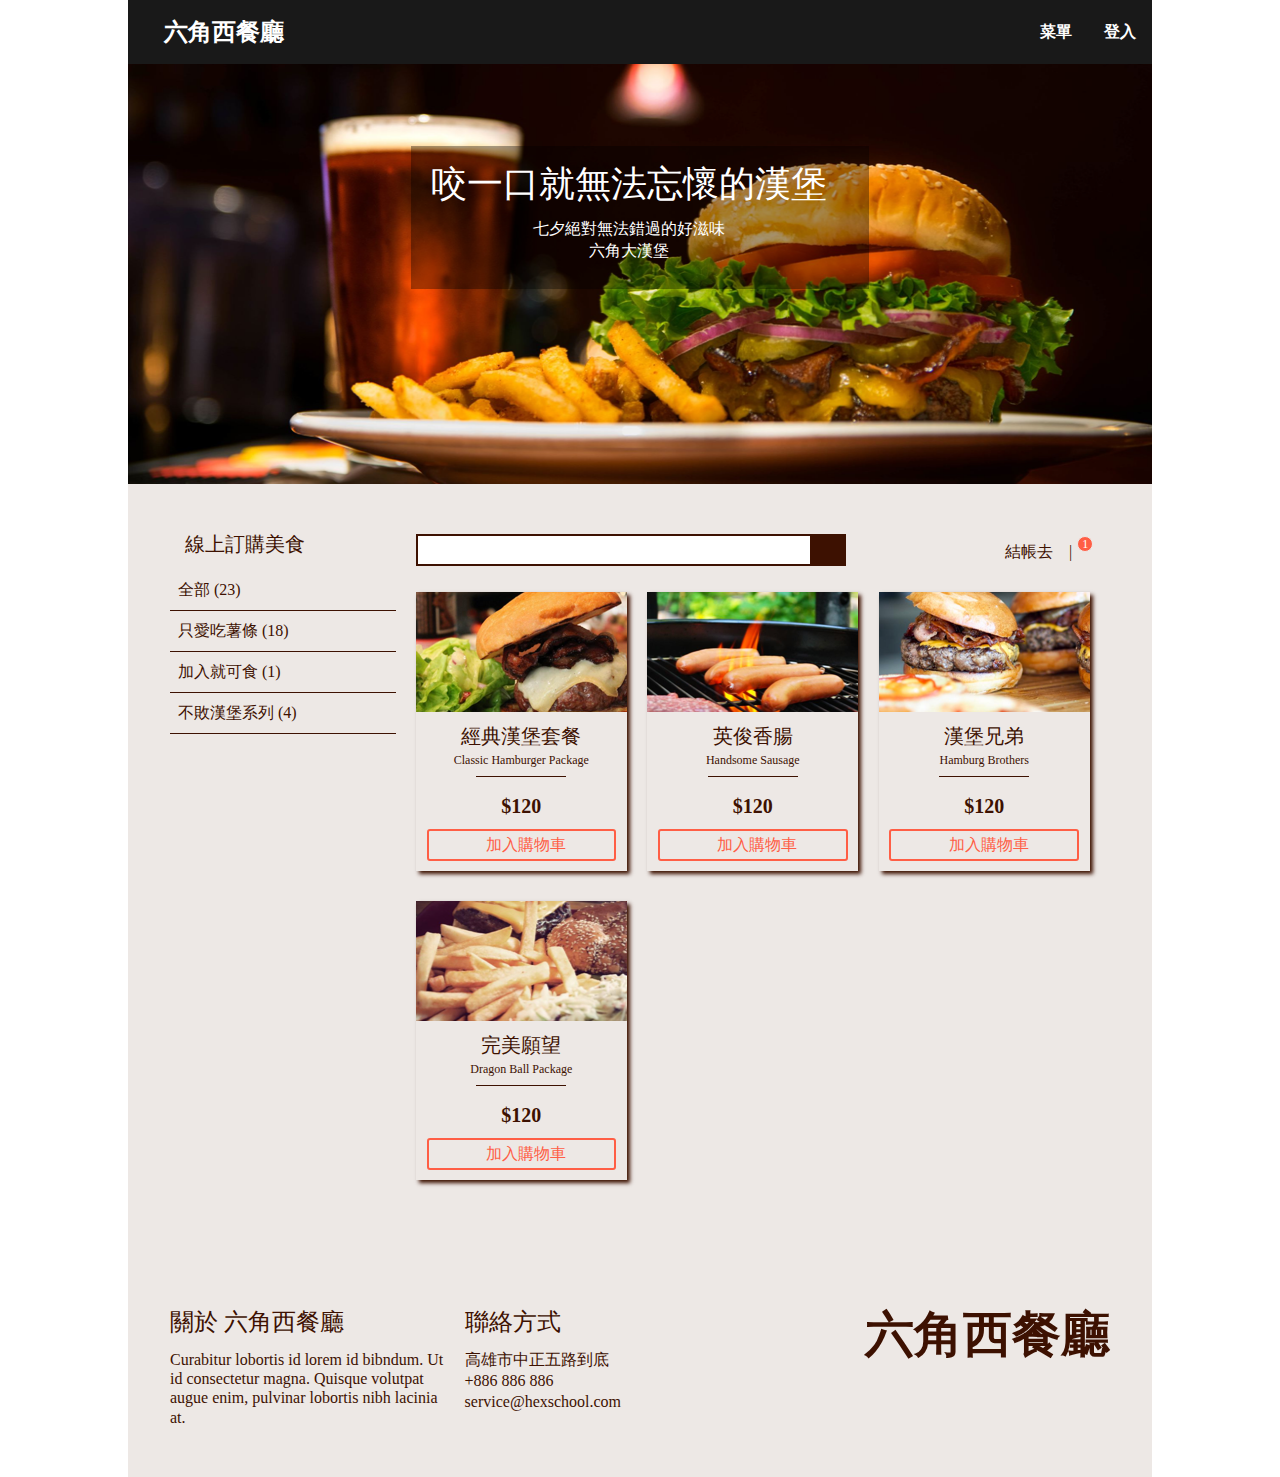
==== index2.html @ a2c40106 "6" ====
<!DOCTYPE html>
<html lang="en">

<head>
    <meta charset="UTF-8">
    <meta http-equiv="X-UA-Compatible" content="IE=edge">
    <meta name="viewport" content="width=device-width, initial-scale=1.0">
    <title>Document</title>
    <link rel="stylesheet" href="all.css">
    <link rel="stylesheet" href="https://use.fontawesome.com/releases/v5.1.0/css/all.css"
        integrity="sha384-lKuwvrZot6UHsBSfcMvOkWwlCMgc0TaWr+30HWe3a4ltaBwTZhyTEggF5tJv8tbt" crossorigin="anonymous">
</head>

<body>
    <div class="wrap">
        <div class="logo">
            <h1><a href="index.html">六角西餐廳</a></h1>
            <ul class="pcMenu">
                <li><a class="" href="index2.html">菜單</a></li>
                <li><a class="" href="">登入</a></li>
            </ul>
            <a class="phoneMenu" href=""><i class="fas fa-bars fa-2x"></i></a>
        </div>
        <div class="banner">
            <img src="assets/header_desktop.png" alt="">
            <div class="slogan">
                <h2>咬一口就無法忘懷的漢堡</h2>
                <p>七夕絕對無法錯過的好滋味
                    <br>
                    <i class="fas fa-utensils"></i>六角大漢堡<i class="fas fa-utensils"></i>

                </p>


            </div>
        </div>
        <section class="content">
            <div class="menu">
                <h3><i class="fas fa-leaf"></i>線上訂購美食</h3>
                <ul>
                    <li><a href="">全部 (23)</a></li>
                    <li><a href="">只愛吃薯條 (18)</a></li>
                    <li><a href="">加入就可食 (1)</a></li>
                    <li><a href="">不敗漢堡系列 (4)</a></li>
                </ul>
            </div>
            <div class="menuContent">
                <div class="topBar">
                    <form>
                        <input type="text">
                        <button><i class="fas fa-search"></i></button>
                    </form>
                    <div class="checkOut">
                        <a href="">結帳去</a>
                        <span class="line">|</span>
                        <a href="" class="shoppingCart">
                            <i class="fas fa-shopping-cart">
                            </i>
                            <span class="cartNumber">1</span>
                        </a>
                    </div>
                </div>
                <ul class="card">
                    <li>
                        <img src="assets/product_1.png" alt="">
                        <h3>經典漢堡套餐</h3>
                        <p class="underLine">Classic Hamburger Package</p>
                        <p class="price">$120</p>
                        <p class="addCart"><i class="fas fa-shopping-cart"></i>加入購物車</p>
                        <i class="far fa-heart"></i>
                    </li>
                    <li>
                        <img src="assets/product_2.png" alt="">
                        <h3>英俊香腸</h3>
                        <p class="underLine">Handsome Sausage</p>
                        <p class="price">$120</p>
                        <p class="addCart"><i class="fas fa-shopping-cart"></i>加入購物車</p>
                        <i class="far fa-heart"></i>
                    </li>
                    <li>
                        <img src="assets/product_3.png" alt="">
                        <h3>漢堡兄弟</h3>
                        <p class="underLine">Hamburg Brothers</p>
                        <p class="price">$120</p>
                        <p class="addCart"><i class="fas fa-shopping-cart"></i>加入購物車</p>
                        <i class="far fa-heart"></i>
                    </li>
                    <li>
                        <img src="assets/product_4.png" alt="">
                        <h3>完美願望</h3>
                        <p class="underLine">Dragon Ball Package</p>
                        <p class="price">$120</p>
                        <p class="addCart"><i class="fas fa-shopping-cart"></i>加入購物車</p>
                        <i class="far fa-heart"></i>
                    </li>
                </ul>
            </div>
        </section>


        <div class="footer">
            <div class="container2">
                <div class="left">
                    <div class="about">
                        <h3>關於 六角西餐廳</h3>
                        <p>Curabitur lobortis id lorem id bibndum.
                            Ut id consectetur magna. Quisque
                            volutpat augue enim, pulvinar lobortis
                            nibh lacinia at.</p>
                    </div>
                    <div class="contact">
                        <h3>聯絡方式</h3>
                        <ul>
                            <li> 高雄市中正五路到底</li>
                            <li> +886 886 886</li>
                            <li> service@hexschool.com</li>
                        </ul>
                    </div>
                </div>
                <div class="right">
                    <h2>六角西餐廳</h2>
                    <ul>
                        <li><a href=""><i class="fab fa-google-plus-square"></i></a></li>
                        <li><a href=""><i class="fab fa-twitter-square"></i></a></li>
                        <li><a href=""><i class="fab fa-facebook-square"></i></a></li>
                    </ul>
                </div>
            </div>
        </div>
    </div>
    <script src="jquery-3.6.0.min.js"></script>
    <script src="all.js"></script>
</body>

</html>
---- all.css ----
/* http://meyerweb.com/eric/tools/css/reset/ 
   v2.0 | 20110126
   License: none (public domain)
*/

html, body, div, span, applet, object, iframe, h1, h2, h3, h4, h5, h6, p, blockquote, pre, a, abbr, acronym, address, big, cite, code, del, dfn, em, img, ins, kbd, q, s, samp, small, strike, strong, sub, sup, tt, var, b, u, i, center, dl, dt, dd, ol, ul, li, fieldset, form, label, legend, table, caption, tbody, tfoot, thead, tr, th, td, article, aside, canvas, details, embed, figure, figcaption, footer, header, hgroup, menu, nav, output, ruby, section, summary, time, mark, audio, video {
	margin: 0;
	padding: 0;
	border: 0;
	font-size: 100%;
	font: inherit;
	vertical-align: baseline;
}

/* HTML5 display-role reset for older browsers */

article, aside, details, figcaption, figure, footer, header, hgroup, menu, nav, section {
	display: block;
}

body {
	line-height: 1;
}

ol, ul {
	list-style: none;
}

blockquote, q {
	quotes: none;
}

blockquote:before, blockquote:after, q:before, q:after {
	content: '';
	content: none;
}

table {
	border-collapse: collapse;
	border-spacing: 0;
}

img {
	max-width: 100%;
	height: auto;
}

*, *::before, *::after {
	-webkit-box-sizing: border-box;
	box-sizing: border-box;
}

a {
	text-decoration: none;
}

body {
	font-family: "Microsoft JhengHei";
}

.wrap {
	max-width: 1024px;
	margin: auto;
}

.container {
	padding: 50px 31px;
}

.container2 {
	padding: 50px 21px;
	display: flex;
	flex-wrap: wrap;
}

.container3 {
	padding: 50px 21px;
}

/*header*/

.logo {
	position: sticky;
	top: 0;
	z-index: 101;
	background: black;
	display: flex;
	justify-content: space-between;
	align-items: center;
	opacity: 0.9;
}

.logo h1 a {
	font-size: 24px;
	display: block;
	padding: 20px 16px;
	margin-left: 20px;
}

.logo a {
	color: white;
	font-weight: bold;
}

.pcMenu {
	display: flex;
}

.pcMenu li a {
	padding: 20px 16px;
	display: block;
}

.pcMenu li a.active {
	box-shadow: 0 3px 0 #e0dd05;
}

.phoneMenu {
	display: none;
}

@media(max-width:768px) {
	.pcMenu {
		flex-direction: column;
		max-height: 0px;
		overflow: hidden;
		position: absolute;
		top: 52px;
		z-index: 100;
		left: 0;
		right: 0;
		background: black;
		transition: max-height 1.2s;
	}
	.pcMenu li:hover {
		background: #3D1101;
	}
	.pcMenu a {
		color: white;
	}
	.phoneMenu {
		display: block;
		margin-right: 20px;
	}
	.menu-show .pcMenu {
		max-height: 400px;
	}
}

/*banner*/

.banner {
	position: relative;
	height: 420px;
	display: flex;
	justify-content: center;
}

@media(max-width:768px) {
	.banner {
		height: 320px;
	}
}

.slogan {
	position: absolute;
	color: white;
	background-color: rgba(0, 0, 0, 0.35);
	text-align: center;
	padding: 20px 42px 26px 20px;
	margin-top: 8%;
}

@media(max-width:567px) {
	.slogan {
		margin-top: 18%;
	}
}

.slogan p {
	padding-top: 16px;
	line-height: 1.4;
}

.slogan h2 {
	font-size: 36px;
}

/*feature*/

.feature {
	text-align: center;
	background: #EDE8E5;
	color: #3D1101;
}

.title {
	font-size: 20px;
	line-height: 1.5;
	font-weight: bold;
	margin-bottom: 32px;
}

.feature img {
	border-radius: 50%;
}

.feature ul {
	display: flex;
	flex-wrap: wrap;
}

.feature ul li {
	width: 33.333333%;
	padding: 0 31px;
}

.feature ul li h3 {
	padding-top: 20px;
	padding-bottom: 11px;
}

@media(max-width:768px) {
	.feature ul li {
		width: 49.999999%;
		margin-bottom: 20px;
	}
}

@media(max-width:567px) {
	.feature ul li {
		width: 100%;
	}
}

.feature ul li p {
	text-align: left;
	line-height: 1.2;
}

/*chef*/

.chef {
	background: #3D1101;
	display: flex;
	flex-wrap: wrap;
	align-items: center;
}

.chef img {
	width: 49.99999%;
	height: 460px;
	padding-left: 42px;
}

@media(max-width:768px) {
	.chef img {
		width: 100%;
		padding-left: 0;
	}
}

.introduction {
	width: 49.99999%;
	padding-left: 25px;
	padding-right: 77px;
}

.introduction h3 {
	color: white;
	font-size: 20px;
}

.introduction h4 {
	color: white;
	padding-bottom: 16px;
	padding-top: 10px;
}

.introduction p {
	color: white;
	line-height: 1.4;
}

@media(max-width:768px) {
	.introduction {
		padding-top: 20px;
		padding-bottom: 20px;
		width: 100%;
	}
}

/*opinion*/

.opinion {
	background: #EDE8E5;
}

.opinion h2 {
	text-align: center;
	color: #3D1101;
	font-size: 24px;
	padding-bottom: 51px;
	font-weight: bold;
}

.feedback {
	display: flex;
	flex-wrap: wrap;
}

.feedback li {
	display: flex;
	width: 33.333333%;
	align-items: flex-start;
	padding-left: 21px;
	padding-right: 21px;
}

@media(max-width:768px) {
	.feedback li {
		width: 49.99999%;
		margin-bottom: 20px;
	}
}

@media(max-width:567px) {
	.feedback li {
		width: 100%;
	}
}

.feedback img {
	border-radius: 50%;
	margin-right: 13px;
}

.responsive {
	color: #3D1101;
	padding-top: 20px;
	line-height: 1.3;
}

.responsive h3 {
	font-size: 18px;
	padding-bottom: 22px;
}

.responsive h5 {
	text-align: right;
	padding-top: 16px;
}

/*map*/

.map {
	background: #f6f4f3;
}

.map h2 {
	text-align: center;
	color: #3D1101;
	font-size: 24px;
	padding-bottom: 38px;
	font-weight: bold;
}

.mapContent {
	display: flex;
	flex-wrap: wrap;
}

.mapImg {
	width: 49.999999%;
}

.mapImg img {
	height: 388px;
}

@media(max-width:567px) {
	.mapImg {
		width: 100%;
		margin-bottom: 20px;
	}
	.mapImg img {
		width: 100%;
	}
}

.form {
	width: 49.999999%;
	color: #3D1101;
	flex-direction: column;
	padding-left: 20px;
}

.formInput {
	width: 100%;
	height: 32px;
	background: #FFFFFF;
	border: 1px solid #CCCCCC;
	box-shadow: inset 0px 1px 0px 0px #ECECEC;
	border-radius: 3px;
	margin-bottom: 10px;
	margin-top: 10px;
	padding-left: 14px;
}

@media(max-width:567px) {
	.form {
		width: 100%;
		padding-left: 0%;
	}
	.formInput {
		width: 100%;
	}
}

.radio {
	display: flex;
	margin-top: 8px;
}

.radio input {
	margin-right: 36px;
}

.btn {
	text-align: right;
	padding-top: 44px;
}

.btn input {
	width: 70px;
	height: 32px;
	border: none;
	color: white;
}

.cancel {
	background: rgba(0, 0, 0, 0.35);
	border-radius: 3px;
}

.submit {
	background: #F56C23;
	border-radius: 3px;
}

/*footer*/

.footer {
	background: #EDE8E5;
	color: #3D1101;
}

.footer h3 {
	font-size: 24px;
	margin-bottom: 16px;
}

.footer p {
	line-height: 1.2;
}

.footer li {
	line-height: 1.3;
}

@media(max-width:768px) {
	.footer h3 {
		font-size: 18px;
	}
	.footer p {
		font-size: 13px;
	}
	.footer li {
		font-size: 13px;
	}
}

.left {
	display: flex;
	flex-wrap: wrap;
	width: 50%;
}

.about {
	width: 60%;
	padding-left: 21px;
}

.contact {
	width: 40%;
	padding-left: 21px;
}

@media(max-width:567px) {
	.left {
		width: 100%;
	}
	.about {
		width: 100%;
		margin-bottom: 30px;
	}
	.contact {
		width: 100%;
		margin-bottom: 30px;
	}
}

.right {
	width: 50%;
	text-align: right;
	padding-right: 21px;
}

.right h2 {
	font-size: 49px;
	font-weight: bold;
}

.right ul {
	display: flex;
	justify-content: flex-end;
	padding-top: 22px;
}

.right li {
	padding-left: 12px;
}

@media(max-width:768px) {
	.right h2 {
		font-size: 43px;
	}
}

@media(max-width:567px) {
	.right {
		width: 100%;
	}
}

.fab {
	font-size: 36px;
}

.fa-google-plus-square {
	color: #DB4437;
}

.fa-twitter-square {
	color: #47ADE1
}

.fa-facebook-square {
	color: #3A5795;
}

/*animate*/

.animate {
	opacity: 0;
	transition: all 1.2s;
	transform: translateY(50px);
}

.animate2 {
	opacity: 0;
	transition: all 1.2s;
	transform: translateX(-100px);
}

.animate3 {
	opacity: 0;
	transition: all 1.2s;
	transform: translateX(100px);
}

.fadeIn {
	opacity: 1;
	transform: translateY(0);
}

.fadeLeft {
	opacity: 1;
	transform: translateX(0);
}

.fadeRight {
	opacity: 1;
	transform: translateX(0);
}

/*index2.html*/

.content {
	min-height: calc(100vh - 278px);
	display: flex;
	padding: 50px 42px;
	background: #EDE8E5;
	color: #3D1101;
	flex-wrap: wrap;
}

.menu {
	width: 24%;
}

.menu h3 {
	font-size: 20px;
	margin-bottom: 16px;
}

.menu li:hover {
	background: #3D1101;
}

.menu a {
	display: block;
	color: #3D1101;
	line-height: 32px;
	border-bottom: 1px solid #3D1101;
	padding: 4px 8px;
}

.menu a:hover {
	color: white;
}

@media(max-width:768px) {
	.menu h3 {
		font-size: 14px;
	}
	.menu a {
		font-size: 12px;
	}
}

@media(max-width:567px) {
	.menu {
		width: 100%;
		margin-bottom: 20px;
	}
	.menu h3 {
		font-size: 20px;
		text-align: center;
	}
	.menu a {
		font-size: 16px;
	}
}

.fa-leaf {
	margin-right: 15px;
}

.menuContent {
	width: 76%;
	padding: 0 10px;
}

@media(max-width:567px) {
	.menuContent {
		width: 100%;
		padding: 0;
	}
}

.topBar {
	display: flex;
	flex-wrap: wrap;
	align-items: center;
}

.topBar form {
	width: 62%;
	display: flex;
	margin-left: 10px;
}

.topBar input {
	height: 32px;
	border: 2px solid #3D1101;
	width: 100%;
	border-radius: 0;
}

.topBar button {
	background: #3D1101;
	color: white;
	border: none;
	width: 36px;
	height: 32px;
	border-radius: 0;
}

@media(max-width:567px) {
	.topBar form {
		width: 100%;
		margin-bottom: 20px;
		margin-left: 0;
	}
}

.fa-search {
	font-size: 19px;
}

.shoppingCart {
	position: relative;
	font-size: 20px;
}

.checkOut {
	width: 35%;
	text-align: right;
}

.checkOut a {
	color: #3D1101;
}

@media(max-width:567px) {
	.checkOut {
		width: 100%;
	}
}

.line {
	padding-left: 12px;
	padding-right: 17px;
}

.cartNumber {
	display: flex;
	align-items: center;
	justify-content: center;
	font-size: 12px;
	background: #FF5E45;
	border: 1px solid #EFE9E7;
	color: white;
	width: 16px;
	height: 16px;
	border-radius: 50%;
	position: absolute;
	top: -3px;
	right: -4px;
}

/*card*/

.card {
	display: flex;
	flex-wrap: wrap;
	margin-top: 26px;
	text-align: center;
}

.card img {
	height: 120px;
	object-fit: cover;
}

.card li {
	width: 30.3333%;
	margin-right: 1.5%;
	margin-left: 1.5%;
	margin-bottom: 30px;
	box-shadow: 3px 3px 4px 0;
	position: relative;
}

.card h3 {
	font-size: 20px;
	margin-top: 11px;
}

@media(max-width:768px) {
	.card li {
		width: 46.3333%;
	}
}

@media(max-width:567px) {
	.card li {
		width: 100%;
	}
	.card img {
		width: 100%;
	}
}

.underLine {
	font-size: 12px;
	margin-top: 8px;
	position: relative;
}

.underLine::after {
	content: '';
	border-bottom: 1px solid #3D1101;
	width: 90px;
	position: absolute;
	top: 22px;
	left: 50%;
	transform: translateX(-50%);
}

.price {
	padding-top: 30px;
	font-size: 20px;
	font-weight: bold;
}

.addCart {
	width: 90%;
	margin-top: 13px;
	border: 2px solid #FF5E45;
	color: #FF5E45;
	padding: 6px 0;
	margin-bottom: 10px;
	border-radius: 3px;
	margin-left: 5%;
}

.addCart i {
	padding-right: 9px;
}

.fa-heart {
	position: absolute;
	top: 9px;
	left: 9px;
	color: white;
}

/*top*/

.top {
	position: fixed;
	right: 30px;
	bottom: 30px;
	font-size: 50px;
}
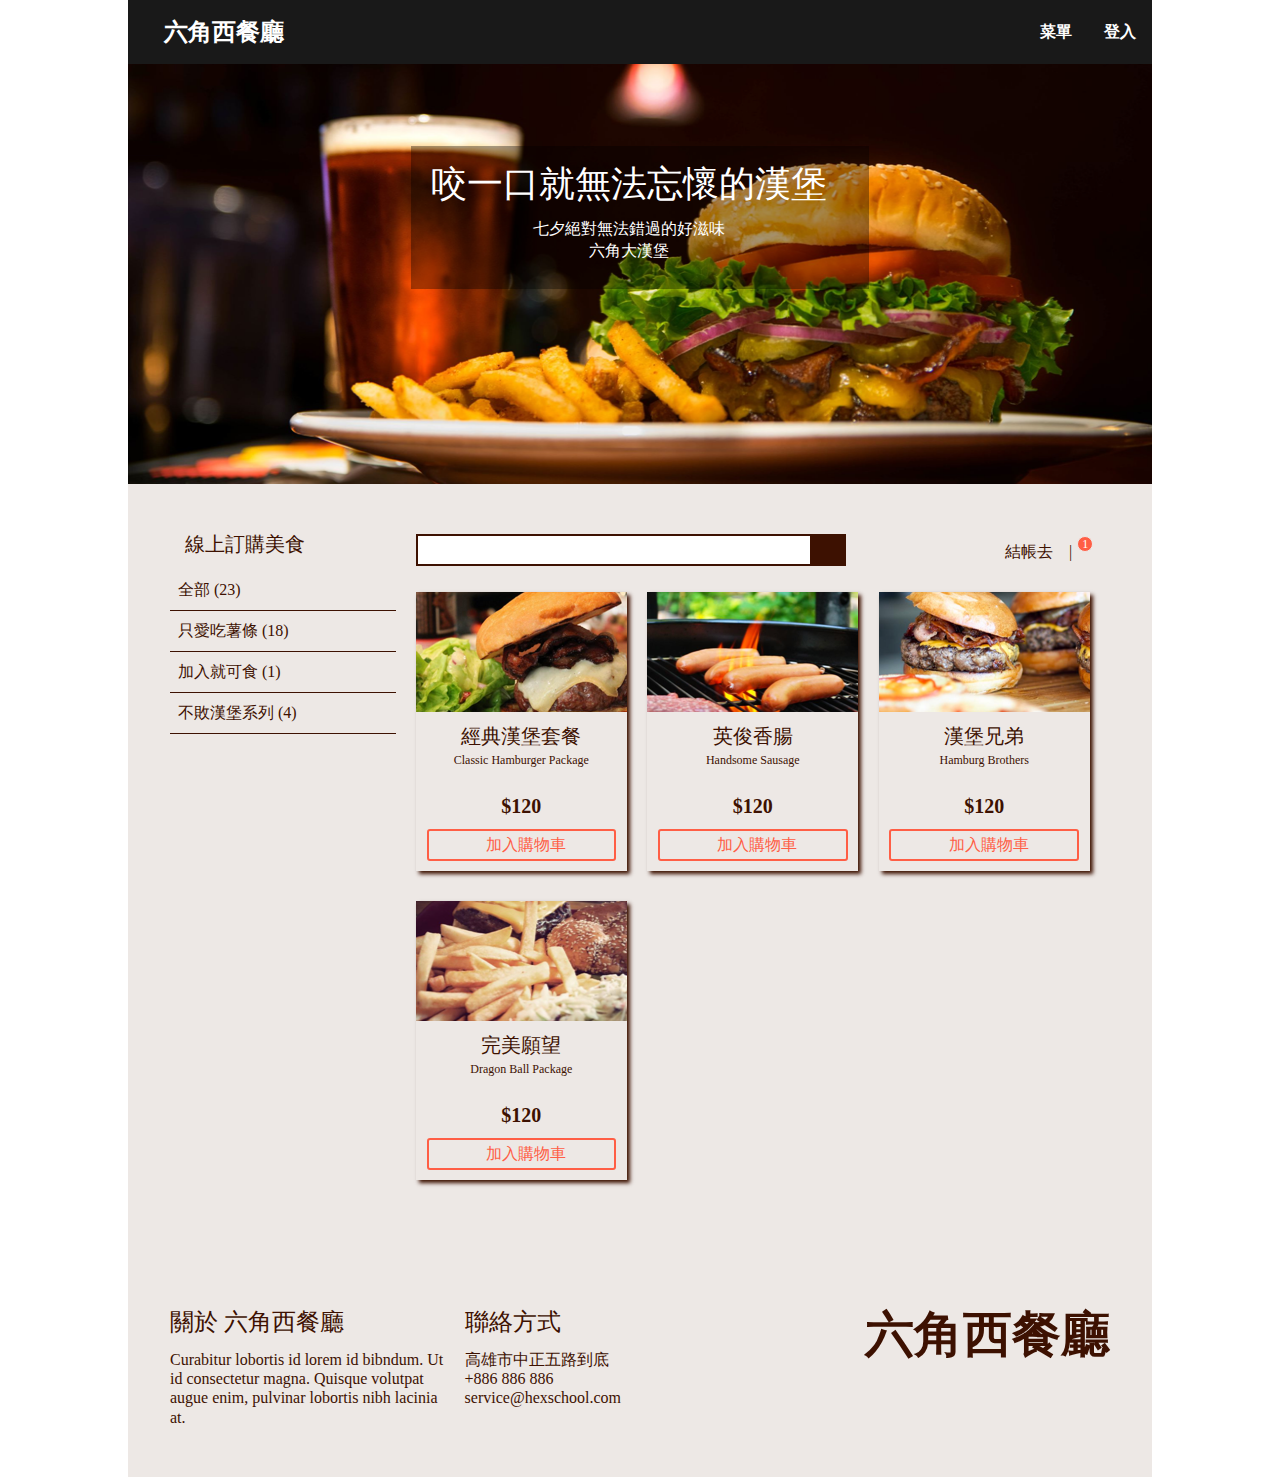
==== commit 9cac5b61: "10" ====
--- a/index2.html
+++ b/index2.html
@@ -6,7 +6,7 @@
     <meta http-equiv="X-UA-Compatible" content="IE=edge">
     <meta name="viewport" content="width=device-width, initial-scale=1.0">
     <title>Document</title>
-    <link rel="stylesheet" href="all.css">
+    <link rel="stylesheet" href="css/all.css">
     <link rel="stylesheet" href="https://use.fontawesome.com/releases/v5.1.0/css/all.css"
         integrity="sha384-lKuwvrZot6UHsBSfcMvOkWwlCMgc0TaWr+30HWe3a4ltaBwTZhyTEggF5tJv8tbt" crossorigin="anonymous">
 </head>
@@ -15,11 +15,12 @@
     <div class="wrap">
         <div class="logo">
             <h1><a href="index.html">六角西餐廳</a></h1>
-            <ul class="pcMenu">
+            <ul>
                 <li><a class="" href="index2.html">菜單</a></li>
-                <li><a class="" href="">登入</a></li>
+                <li><a class="" href="Login.html">登入</a></li>
             </ul>
-            <a class="phoneMenu" href=""><i class="fas fa-bars fa-2x"></i></a>
+            <a class="phoneMenu" href=""><i class="fas fa-bars fa-2x"></i><i class="fas fa-times fa-2x"
+                    style="display: none;"></i></a>
         </div>
         <div class="banner">
             <img src="assets/header_desktop.png" alt="">
@@ -34,7 +35,7 @@
 
             </div>
         </div>
-        <section class="content">
+        <section class="MenuContent">
             <div class="menu">
                 <h3><i class="fas fa-leaf"></i>線上訂購美食</h3>
                 <ul>
@@ -96,10 +97,8 @@
                 </ul>
             </div>
         </section>
-
-
         <div class="footer">
-            <div class="container2">
+            <div class="footerContainer">
                 <div class="left">
                     <div class="about">
                         <h3>關於 六角西餐廳</h3>
@@ -127,6 +126,9 @@
                 </div>
             </div>
         </div>
+        <div class="top">
+            <i class="far fa-arrow-alt-circle-up"></i>
+        </div>
     </div>
     <script src="jquery-3.6.0.min.js"></script>
     <script src="all.js"></script>
--- a/css/all.css
+++ b/css/all.css
@@ -0,0 +1,850 @@
+/* http://meyerweb.com/eric/tools/css/reset/ 
+   v2.0 | 20110126
+   License: none (public domain)
+*/
+html, body, div, span, applet, object, iframe, h1, h2, h3, h4, h5, h6, p, blockquote, pre, a, abbr, acronym, address, big, cite, code, del, dfn, em, img, ins, kbd, q, s, samp, small, strike, strong, sub, sup, tt, var, b, u, i, center, dl, dt, dd, ol, ul, li, fieldset, form, label, legend, table, caption, tbody, tfoot, thead, tr, th, td, article, aside, canvas, details, embed, figure, figcaption, footer, header, hgroup, menu, nav, output, ruby, section, summary, time, mark, audio, video {
+  margin: 0;
+  padding: 0;
+  border: 0;
+  font-size: 100%;
+  font: inherit;
+  vertical-align: baseline;
+}
+
+/* HTML5 display-role reset for older browsers */
+article, aside, details, figcaption, figure, footer, header, hgroup, menu, nav, section {
+  display: block;
+}
+
+body {
+  line-height: 1;
+}
+
+ol, ul {
+  list-style: none;
+}
+
+blockquote, q {
+  quotes: none;
+}
+
+blockquote:before, blockquote:after, q:before, q:after {
+  content: "";
+  content: none;
+}
+
+table {
+  border-collapse: collapse;
+  border-spacing: 0;
+}
+
+img {
+  max-width: 100%;
+  height: auto;
+}
+
+*, *::before, *::after {
+  box-sizing: border-box;
+}
+
+a {
+  text-decoration: none;
+}
+
+body {
+  font-family: "Microsoft JhengHei";
+}
+
+.wrap {
+  max-width: 1024px;
+  margin: auto;
+}
+
+.logo {
+  position: sticky;
+  top: 0;
+  z-index: 101;
+  background: black;
+  display: flex;
+  justify-content: space-between;
+  align-items: center;
+  opacity: 0.9;
+}
+.logo h1 a {
+  font-size: 24px;
+  display: block;
+  padding: 20px 16px;
+  margin-left: 20px;
+}
+.logo a {
+  color: white;
+  font-weight: bold;
+}
+.logo ul {
+  display: flex;
+}
+.logo ul a {
+  padding: 20px 16px;
+  display: block;
+}
+.logo ul a.active {
+  box-shadow: 0 3px 0 #e0dd05;
+}
+
+.phoneMenu {
+  display: none;
+}
+
+@media (max-width: 768px) {
+  .logo ul {
+    flex-direction: column;
+    max-height: 0px;
+    overflow: hidden;
+    position: absolute;
+    top: 52px;
+    z-index: 100;
+    left: 0;
+    right: 0;
+    background: black;
+    transition: all 1.2s;
+  }
+  .logo ul li:hover {
+    background: #3D1101;
+  }
+  .logo ul a {
+    color: white;
+  }
+
+  .phoneMenu {
+    display: block;
+    margin-right: 20px;
+  }
+
+  .menu-show .logo ul {
+    max-height: 400px;
+  }
+}
+.banner {
+  position: relative;
+  height: 420px;
+  display: flex;
+  justify-content: center;
+}
+
+.slogan {
+  position: absolute;
+  color: white;
+  background-color: rgba(0, 0, 0, 0.35);
+  text-align: center;
+  padding: 20px 42px 26px 20px;
+  margin-top: 8%;
+}
+.slogan p {
+  padding-top: 16px;
+  line-height: 1.4;
+}
+.slogan h2 {
+  font-size: 36px;
+}
+
+@media (max-width: 768px) {
+  .banner {
+    height: 320px;
+  }
+}
+@media (max-width: 568px) {
+  .slogan {
+    margin-top: 18%;
+  }
+}
+.footerContainer {
+  padding: 50px 21px;
+  display: flex;
+  flex-wrap: wrap;
+}
+
+.footer {
+  background: #EDE8E5;
+  color: #3D1101;
+}
+.footer h3 {
+  font-size: 24px;
+  margin-bottom: 16px;
+}
+.footer p,
+.footer li {
+  line-height: 1.2;
+}
+
+.left {
+  display: flex;
+  flex-wrap: wrap;
+  width: 50%;
+}
+
+.about {
+  width: 60%;
+  padding-left: 21px;
+}
+
+.contact {
+  width: 40%;
+  padding-left: 21px;
+}
+
+.right {
+  width: 50%;
+  text-align: right;
+  padding-right: 21px;
+}
+.right h2 {
+  font-size: 49px;
+  font-weight: bold;
+}
+.right ul {
+  display: flex;
+  justify-content: flex-end;
+  padding-top: 22px;
+}
+.right li {
+  padding-left: 12px;
+}
+
+.fab {
+  font-size: 36px;
+}
+
+.fa-google-plus-square {
+  color: #db4437;
+}
+
+.fa-twitter-square {
+  color: #47ade1;
+}
+
+.fa-facebook-square {
+  color: #3a5795;
+}
+
+@media (max-width: 768px) {
+  .footer h3 {
+    font-size: 18px;
+  }
+  .footer h2 {
+    font-size: 43px;
+  }
+  .footer p,
+.footer li {
+    font-size: 13px;
+  }
+}
+@media (max-width: 568px) {
+  .left {
+    width: 100%;
+  }
+
+  .about {
+    width: 100%;
+    margin-bottom: 30px;
+  }
+
+  .contact {
+    width: 100%;
+    margin-bottom: 30px;
+  }
+
+  .right {
+    width: 100%;
+  }
+}
+.feature {
+  text-align: center;
+  background: #EDE8E5;
+  color: #3D1101;
+}
+.feature img {
+  border-radius: 50%;
+}
+.feature ul {
+  display: flex;
+  flex-wrap: wrap;
+}
+.feature li {
+  width: 33.333333%;
+  padding: 0 31px;
+}
+.feature li h3 {
+  padding-top: 20px;
+  padding-bottom: 11px;
+}
+.feature li p {
+  text-align: left;
+  line-height: 1.2;
+}
+
+.title {
+  font-size: 20px;
+  line-height: 1.5;
+  font-weight: bold;
+  margin-bottom: 32px;
+}
+
+@media (max-width: 768px) {
+  .feature li {
+    width: 49.999999%;
+    margin-bottom: 20px;
+  }
+}
+@media (max-width: 568px) {
+  .feature li {
+    width: 100%;
+  }
+}
+.chef {
+  background: #3D1101;
+  display: flex;
+  flex-wrap: wrap;
+  align-items: center;
+}
+.chef img {
+  width: 49.99999%;
+  height: 460px;
+  padding-left: 42px;
+}
+
+.introduction {
+  width: 49.99999%;
+  padding-left: 25px;
+  padding-right: 77px;
+}
+.introduction h3 {
+  color: white;
+  font-size: 20px;
+}
+.introduction h4 {
+  color: white;
+  padding-bottom: 16px;
+  padding-top: 10px;
+}
+.introduction p {
+  color: white;
+  line-height: 1.2;
+}
+
+@media (max-width: 768px) {
+  .chef img {
+    width: 100%;
+    padding-left: 0;
+  }
+
+  .introduction {
+    padding-top: 20px;
+    padding-bottom: 20px;
+    width: 100%;
+  }
+}
+.indexContainer {
+  padding: 50px 21px;
+}
+
+.opinion {
+  background: #EDE8E5;
+}
+.opinion h2 {
+  text-align: center;
+  color: #3D1101;
+  font-size: 24px;
+  padding-bottom: 51px;
+  font-weight: bold;
+}
+
+.feedback {
+  display: flex;
+  flex-wrap: wrap;
+}
+.feedback li {
+  display: flex;
+  width: 33.333333%;
+  align-items: flex-start;
+  padding-left: 21px;
+  padding-right: 21px;
+}
+.feedback img {
+  border-radius: 50%;
+  margin-right: 13px;
+}
+
+.responsive {
+  color: #3d1101;
+  padding-top: 20px;
+  line-height: 1.2;
+}
+.responsive h3 {
+  font-size: 18px;
+  padding-bottom: 22px;
+}
+.responsive h5 {
+  text-align: right;
+  padding-top: 16px;
+}
+
+@media (max-width: 768px) {
+  .feedback li {
+    width: 49.99999%;
+    margin-bottom: 20px;
+  }
+}
+@media (max-width: 568px) {
+  .feedback li {
+    width: 100%;
+  }
+}
+.map {
+  background: #f6f4f3;
+}
+.map h2 {
+  text-align: center;
+  color: #3D1101;
+  font-size: 24px;
+  padding-bottom: 38px;
+  font-weight: bold;
+}
+
+.mapContent {
+  display: flex;
+  flex-wrap: wrap;
+}
+
+.mapImg {
+  width: 49.999999%;
+}
+.mapImg img {
+  height: 388px;
+}
+
+.form {
+  width: 49.999999%;
+  color: #3D1101;
+  flex-direction: column;
+  padding-left: 20px;
+}
+
+.formInput {
+  width: 100%;
+  height: 32px;
+  background: #ffffff;
+  border: 1px solid #cccccc;
+  box-shadow: inset 0px 1px 0px 0px #ececec;
+  border-radius: 3px;
+  margin-bottom: 10px;
+  margin-top: 10px;
+  padding-left: 14px;
+}
+
+.radio {
+  display: flex;
+  margin-top: 8px;
+}
+.radio input {
+  margin-right: 36px;
+}
+
+.btn {
+  text-align: right;
+  padding-top: 44px;
+}
+.btn input {
+  width: 70px;
+  height: 32px;
+  border: none;
+  color: white;
+}
+
+.cancel {
+  background: rgba(0, 0, 0, 0.35);
+  border-radius: 3px;
+}
+
+.submit {
+  background: #F56C23;
+  border-radius: 3px;
+}
+
+@media (max-width: 568px) {
+  .mapImg {
+    width: 100%;
+    margin-bottom: 20px;
+  }
+  .mapImg img {
+    width: 100%;
+  }
+
+  .form {
+    width: 100%;
+    padding-left: 0%;
+  }
+
+  .formInput {
+    width: 100%;
+  }
+}
+.MenuContent {
+  min-height: calc(100vh - 278px);
+  display: flex;
+  padding: 50px 42px;
+  background: #EDE8E5;
+  color: #3D1101;
+  flex-wrap: wrap;
+}
+
+.menu {
+  width: 24%;
+}
+.menu h3 {
+  font-size: 20px;
+  margin-bottom: 16px;
+}
+.menu li:hover {
+  background: #3D1101;
+}
+.menu a {
+  display: block;
+  color: #3D1101;
+  line-height: 32px;
+  border-bottom: 1px solid #3D1101;
+  padding: 4px 8px;
+}
+.menu a:hover {
+  color: white;
+}
+
+@media (max-width: 768px) {
+  .menu h3 {
+    font-size: 14px;
+  }
+  .menu a {
+    font-size: 12px;
+  }
+}
+@media (max-width: 568px) {
+  .menu {
+    width: 100%;
+    margin-bottom: 20px;
+  }
+  .menu h3 {
+    font-size: 20px;
+    text-align: center;
+  }
+  .menu a {
+    font-size: 16px;
+  }
+}
+.fa-leaf {
+  margin-right: 15px;
+}
+
+.menuContent {
+  width: 76%;
+  padding: 0 10px;
+}
+
+@media (max-width: 568px) {
+  .menuContent {
+    width: 100%;
+    padding: 0;
+  }
+}
+.topBar {
+  display: flex;
+  flex-wrap: wrap;
+  align-items: center;
+}
+.topBar form {
+  width: 62%;
+  display: flex;
+  margin-left: 10px;
+}
+.topBar input {
+  height: 32px;
+  border: 2px solid #3D1101;
+  width: 100%;
+  border-radius: 0;
+}
+.topBar button {
+  background: #3D1101;
+  color: white;
+  border: none;
+  width: 36px;
+  height: 32px;
+  border-radius: 0;
+}
+
+@media (max-width: 568px) {
+  .topBar form {
+    width: 100%;
+    margin-bottom: 20px;
+    margin-left: 0;
+  }
+}
+.fa-search {
+  font-size: 19px;
+}
+
+.shoppingCart {
+  position: relative;
+  font-size: 20px;
+}
+
+.checkOut {
+  width: 35%;
+  text-align: right;
+}
+.checkOut a {
+  color: #3D1101;
+}
+
+@media (max-width: 568px) {
+  .checkOut {
+    width: 100%;
+  }
+}
+.line {
+  padding-left: 12px;
+  padding-right: 17px;
+}
+
+.cartNumber {
+  display: flex;
+  align-items: center;
+  justify-content: center;
+  font-size: 12px;
+  background: #FF5E45;
+  border: 1px solid #EFE9E7;
+  color: white;
+  width: 16px;
+  height: 16px;
+  border-radius: 50%;
+  position: absolute;
+  top: -3px;
+  right: -4px;
+}
+
+.card {
+  display: flex;
+  flex-wrap: wrap;
+  margin-top: 26px;
+  text-align: center;
+}
+.card img {
+  height: 120px;
+  object-fit: cover;
+}
+.card li {
+  width: 30.3333%;
+  margin-right: 1.5%;
+  margin-left: 1.5%;
+  margin-bottom: 30px;
+  box-shadow: 3px 3px 4px 0;
+  position: relative;
+}
+.card h3 {
+  font-size: 20px;
+  margin-top: 11px;
+}
+
+@media (max-width: 768px) {
+  .card li {
+    width: 46.3333%;
+  }
+}
+@media (max-width: 568px) {
+  .card li {
+    width: 100%;
+  }
+  .card img {
+    width: 100%;
+  }
+}
+.underLine {
+  font-size: 12px;
+  margin-top: 8px;
+  position: relative;
+}
+.underLine ::after {
+  content: "";
+  border-bottom: 1px solid #3D1101;
+  width: 90px;
+  position: absolute;
+  top: 22px;
+  left: 50%;
+  transform: translateX(-50%);
+}
+
+.price {
+  padding-top: 30px;
+  font-size: 20px;
+  font-weight: bold;
+}
+
+.addCart {
+  width: 90%;
+  margin-top: 13px;
+  border: 2px solid #FF5E45;
+  color: #FF5E45;
+  padding: 6px 0;
+  margin-bottom: 10px;
+  border-radius: 3px;
+  margin-left: 5%;
+}
+.addCart i {
+  padding-right: 9px;
+}
+
+.addCart:hover {
+  background: #FF5E45;
+  cursor: pointer;
+  color: white;
+}
+
+.fa-heart {
+  position: absolute;
+  top: 9px;
+  left: 9px;
+  color: white;
+}
+
+.loginContent {
+  min-height: calc(100vh - 278px);
+  background: #ede8e5;
+  padding: 50px 0;
+  color: #3D1101;
+  display: flex;
+  flex-direction: column;
+  align-items: center;
+}
+.loginContent h2 {
+  font-size: 48px;
+  font-weight: bold;
+  margin-bottom: 5px;
+}
+.loginContent p {
+  font-size: 20px;
+  font-weight: bold;
+  margin-bottom: 35px;
+}
+
+.login {
+  max-width: 300px;
+  box-shadow: 3px 3px 4px 0;
+  padding: 15px 15px;
+  border-top: 3px solid #FF5E45;
+}
+.login h3 {
+  font-weight: bold;
+  text-align: center;
+}
+.login input {
+  margin-top: 3px;
+  width: 100%;
+  height: 32px;
+}
+.login a {
+  color: red;
+}
+
+.email {
+  margin-top: 15px;
+  position: relative;
+}
+.email input {
+  padding-left: 30px;
+}
+
+.password {
+  margin-top: 15px;
+  margin-bottom: 30px;
+  position: relative;
+}
+.password input {
+  padding-left: 30px;
+}
+
+.loginBtn {
+  display: flex;
+  justify-content: space-around;
+}
+.loginBtn input {
+  width: 45%;
+  border: none;
+  color: white;
+  border-radius: 3px;
+}
+.loginBtn input:hover {
+  cursor: pointer;
+}
+
+.BtnRegister {
+  background: rgba(0, 0, 0, 0.35);
+}
+
+.BtnLogin {
+  background: #F56C23;
+}
+
+.fa-envelope {
+  position: absolute;
+  top: 58%;
+  left: 9px;
+  opacity: 0.5;
+  font-size: 9px;
+}
+
+.fa-lock {
+  position: absolute;
+  top: 44%;
+  left: 9px;
+  opacity: 0.5;
+  font-size: 9px;
+}
+
+.top {
+  position: fixed;
+  right: 30px;
+  bottom: 30px;
+  font-size: 50px;
+  transition: all 1.2s;
+  opacity: 0;
+  transform: translateY(50px);
+}
+
+.top:hover {
+  cursor: pointer;
+}
+
+.animate {
+  opacity: 0;
+  transition: all 1.2s;
+  transform: translateY(50px);
+}
+
+.animate2 {
+  opacity: 0;
+  transition: all 1.2s;
+  transform: translateX(-100px);
+}
+
+.animate3 {
+  opacity: 0;
+  transition: all 1.2s;
+  transform: translateX(100px);
+}
+
+.fadeIn {
+  opacity: 1;
+  transform: translateY(0);
+}
+
+.fadeX {
+  opacity: 1;
+  transform: translateX(0);
+}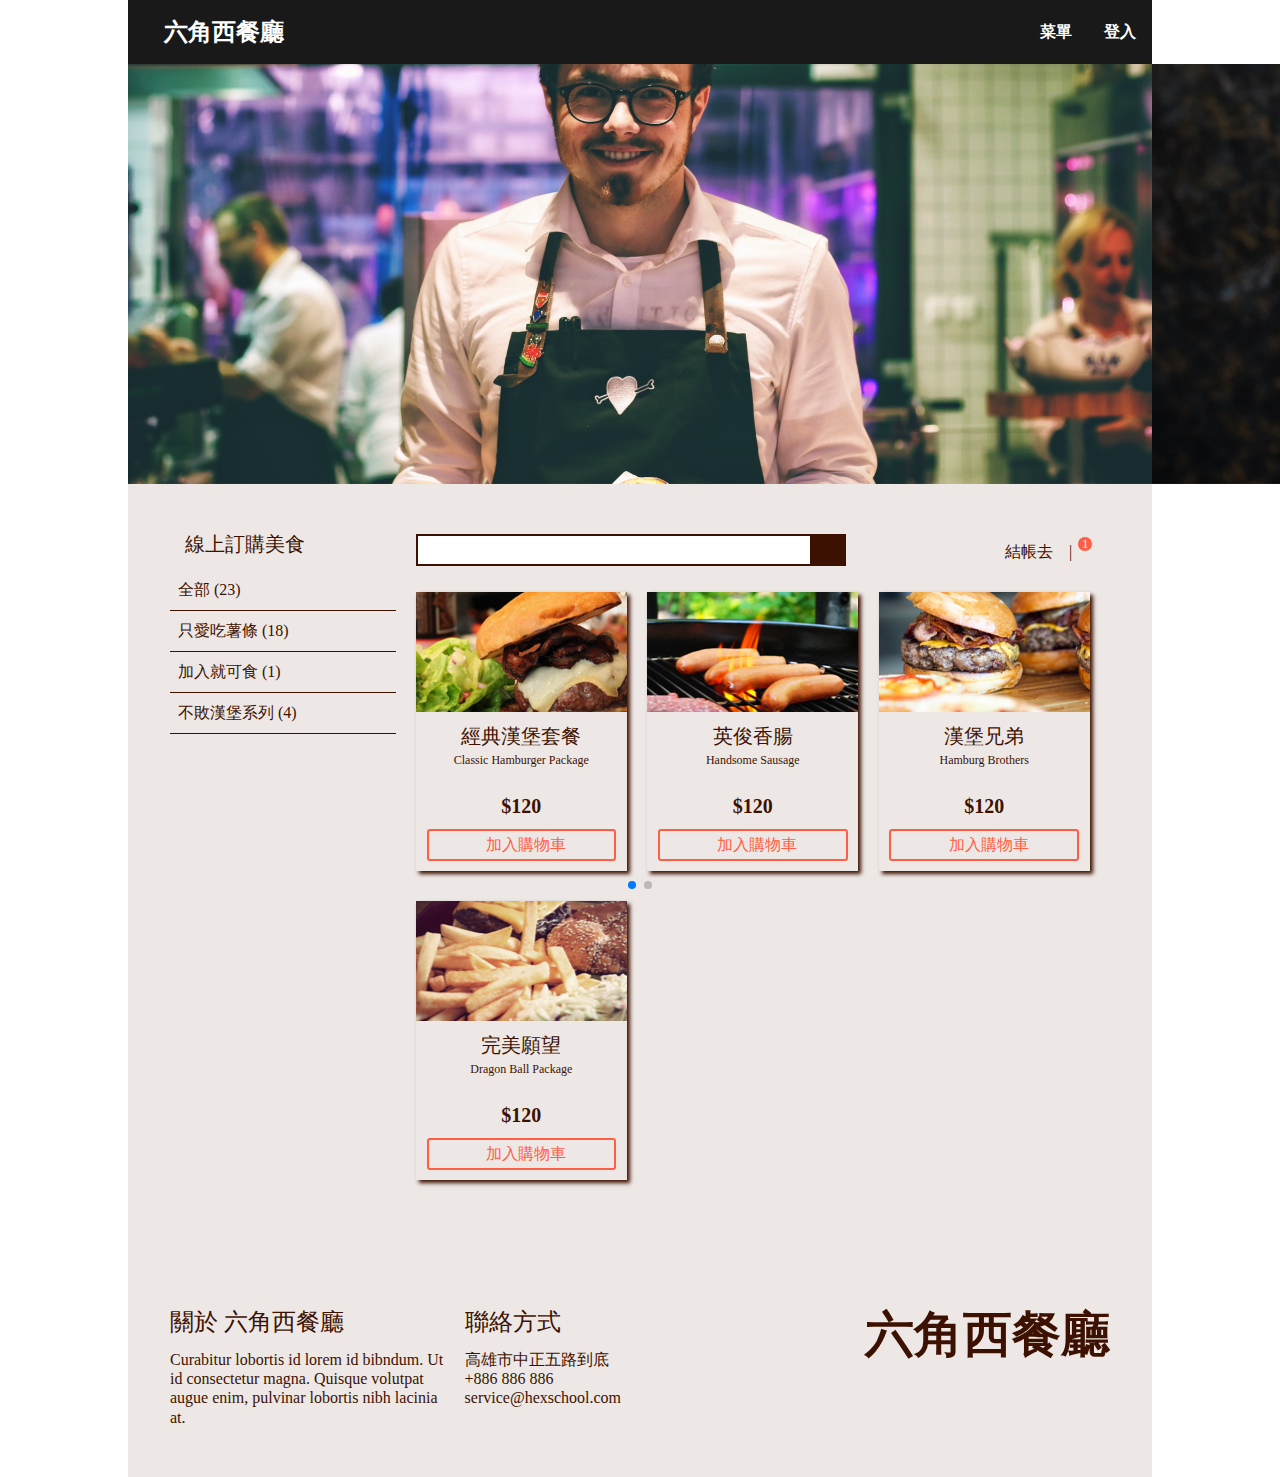
==== commit 1d1b9f68: "12" ====
--- a/index2.html
+++ b/index2.html
@@ -9,6 +9,7 @@
     <link rel="stylesheet" href="css/all.css">
     <link rel="stylesheet" href="https://use.fontawesome.com/releases/v5.1.0/css/all.css"
         integrity="sha384-lKuwvrZot6UHsBSfcMvOkWwlCMgc0TaWr+30HWe3a4ltaBwTZhyTEggF5tJv8tbt" crossorigin="anonymous">
+    <link rel="stylesheet" href="https://unpkg.com/swiper/swiper-bundle.min.css" />
 </head>
 
 <body>
@@ -22,18 +23,18 @@
             <a class="phoneMenu" href=""><i class="fas fa-bars fa-2x"></i><i class="fas fa-times fa-2x"
                     style="display: none;"></i></a>
         </div>
-        <div class="banner">
-            <img src="assets/header_desktop.png" alt="">
-            <div class="slogan">
-                <h2>咬一口就無法忘懷的漢堡</h2>
-                <p>七夕絕對無法錯過的好滋味
-                    <br>
-                    <i class="fas fa-utensils"></i>六角大漢堡<i class="fas fa-utensils"></i>
+        <div class="swiper-container">
+            <div class="swiper-wrapper">
+                <div class="swiper-slide"
+                    style="background-image: url('assets/petr-sevcovic-e5Q5vWO55uU-unsplash.jpg');height:420px;background-size:cover;background-position: center ;">
+                </div>
+                <div class="swiper-slide"
+                    style="background-image: url('assets/mike-PxJ9zkM2wdA-unsplash\ \(4\).jpg');height: 420px;background-size:cover;background-position: center ;">
+                </div>
+            </div>
 
-                </p>
-
-
-            </div>
+            <!-- Add Pagination -->
+            <div class="swiper-pagination"></div>
         </div>
         <section class="MenuContent">
             <div class="menu">
@@ -131,7 +132,8 @@
         </div>
     </div>
     <script src="jquery-3.6.0.min.js"></script>
-    <script src="all.js"></script>
+    <script src="js/all.js"></script>
+    <script src="https://unpkg.com/swiper/swiper-bundle.min.js"></script>
 </body>
 
 </html>--- a/css/all.css
+++ b/css/all.css
@@ -124,37 +124,9 @@
     max-height: 400px;
   }
 }
-.banner {
-  position: relative;
-  height: 420px;
-  display: flex;
-  justify-content: center;
-}
-
-.slogan {
-  position: absolute;
-  color: white;
-  background-color: rgba(0, 0, 0, 0.35);
-  text-align: center;
-  padding: 20px 42px 26px 20px;
-  margin-top: 8%;
-}
-.slogan p {
-  padding-top: 16px;
-  line-height: 1.4;
-}
-.slogan h2 {
-  font-size: 36px;
-}
-
 @media (max-width: 768px) {
-  .banner {
-    height: 320px;
-  }
-}
-@media (max-width: 568px) {
-  .slogan {
-    margin-top: 18%;
+  .swiper-container {
+    height: 350px;
   }
 }
 .footerContainer {
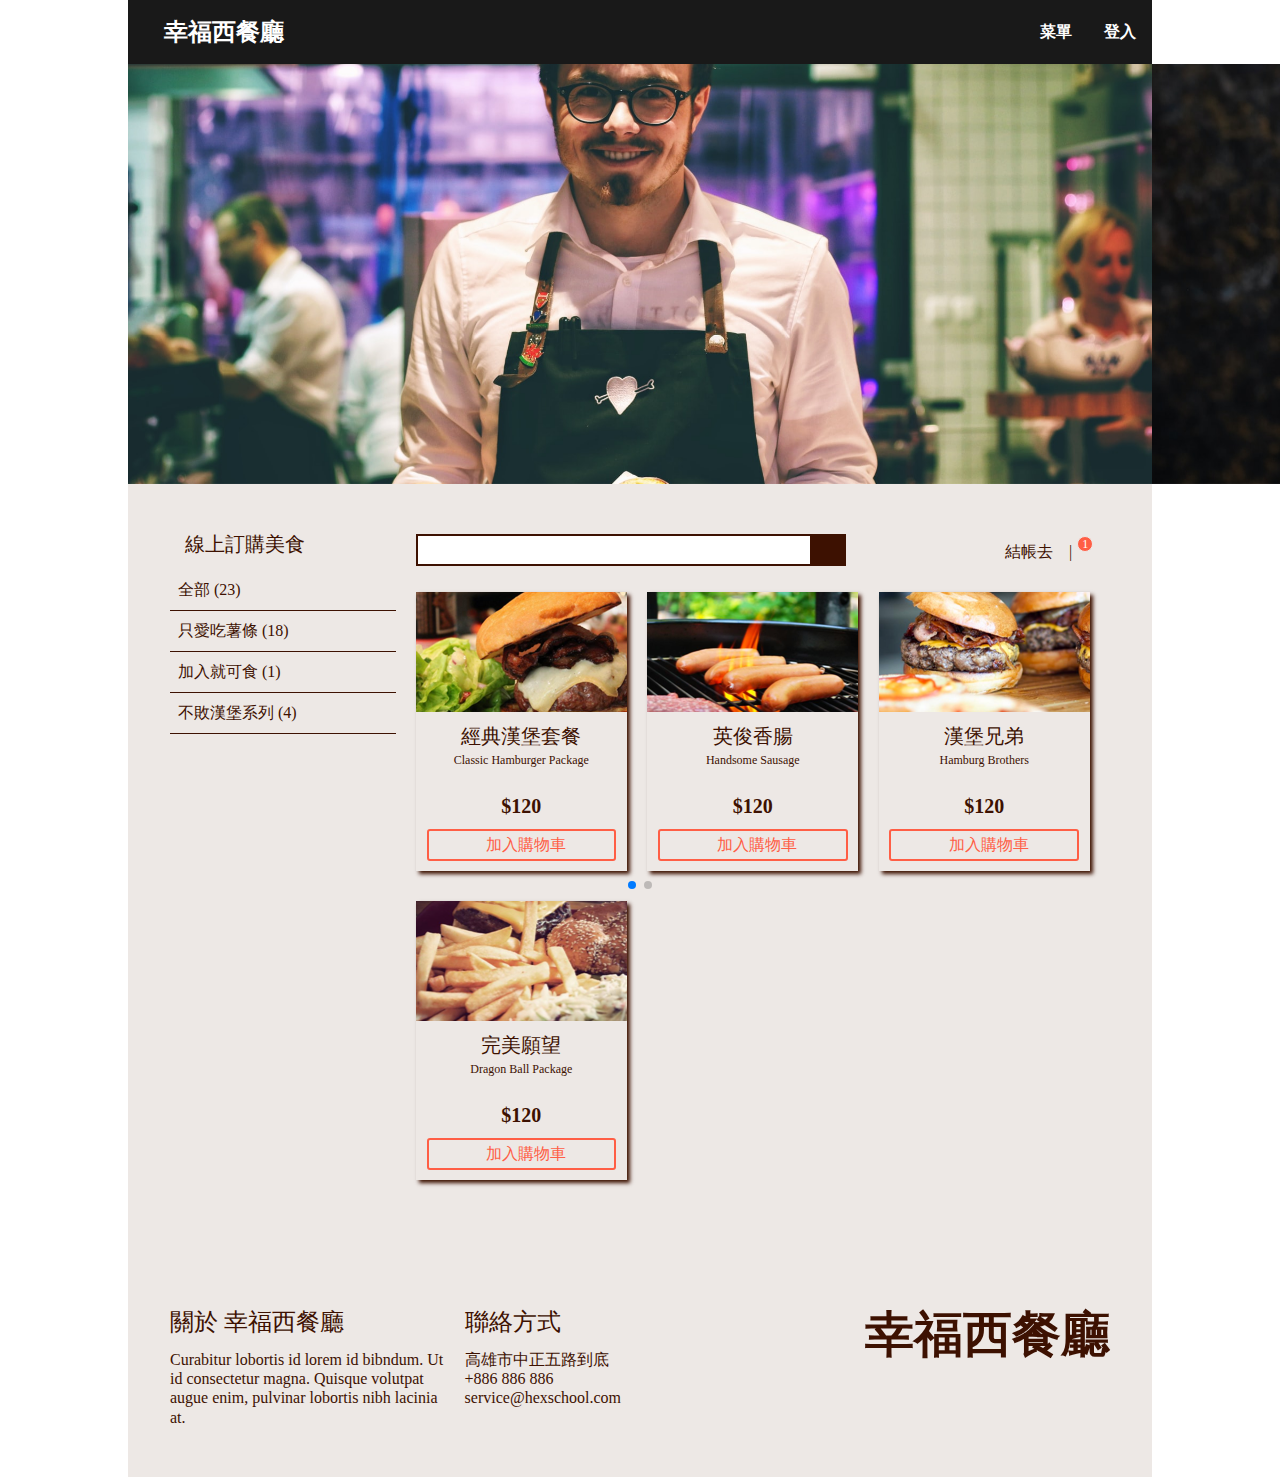
==== commit 08e9ea59: "58" ====
--- a/index2.html
+++ b/index2.html
@@ -15,7 +15,7 @@
 <body>
     <div class="wrap">
         <div class="logo">
-            <h1><a href="index.html">六角西餐廳</a></h1>
+            <h1><a href="index.html">幸福西餐廳</a></h1>
             <ul>
                 <li><a class="" href="index2.html">菜單</a></li>
                 <li><a class="" href="Login.html">登入</a></li>
@@ -102,7 +102,7 @@
             <div class="footerContainer">
                 <div class="left">
                     <div class="about">
-                        <h3>關於 六角西餐廳</h3>
+                        <h3>關於 幸福西餐廳</h3>
                         <p>Curabitur lobortis id lorem id bibndum.
                             Ut id consectetur magna. Quisque
                             volutpat augue enim, pulvinar lobortis
@@ -118,7 +118,7 @@
                     </div>
                 </div>
                 <div class="right">
-                    <h2>六角西餐廳</h2>
+                    <h2>幸福西餐廳</h2>
                     <ul>
                         <li><a href=""><i class="fab fa-google-plus-square"></i></a></li>
                         <li><a href=""><i class="fab fa-twitter-square"></i></a></li>
--- a/css/all.css
+++ b/css/all.css
@@ -390,11 +390,8 @@
 .mapImg {
   width: 49.999999%;
 }
-.mapImg img {
-  height: 388px;
-}
-
-.form {
+
+.mapForm {
   width: 49.999999%;
   color: #3D1101;
   flex-direction: column;
@@ -431,6 +428,9 @@
   border: none;
   color: white;
 }
+.btn input:hover {
+  cursor: pointer;
+}
 
 .cancel {
   background: rgba(0, 0, 0, 0.35);
@@ -447,11 +447,8 @@
     width: 100%;
     margin-bottom: 20px;
   }
-  .mapImg img {
-    width: 100%;
-  }
-
-  .form {
+
+  .mapForm {
     width: 100%;
     padding-left: 0%;
   }
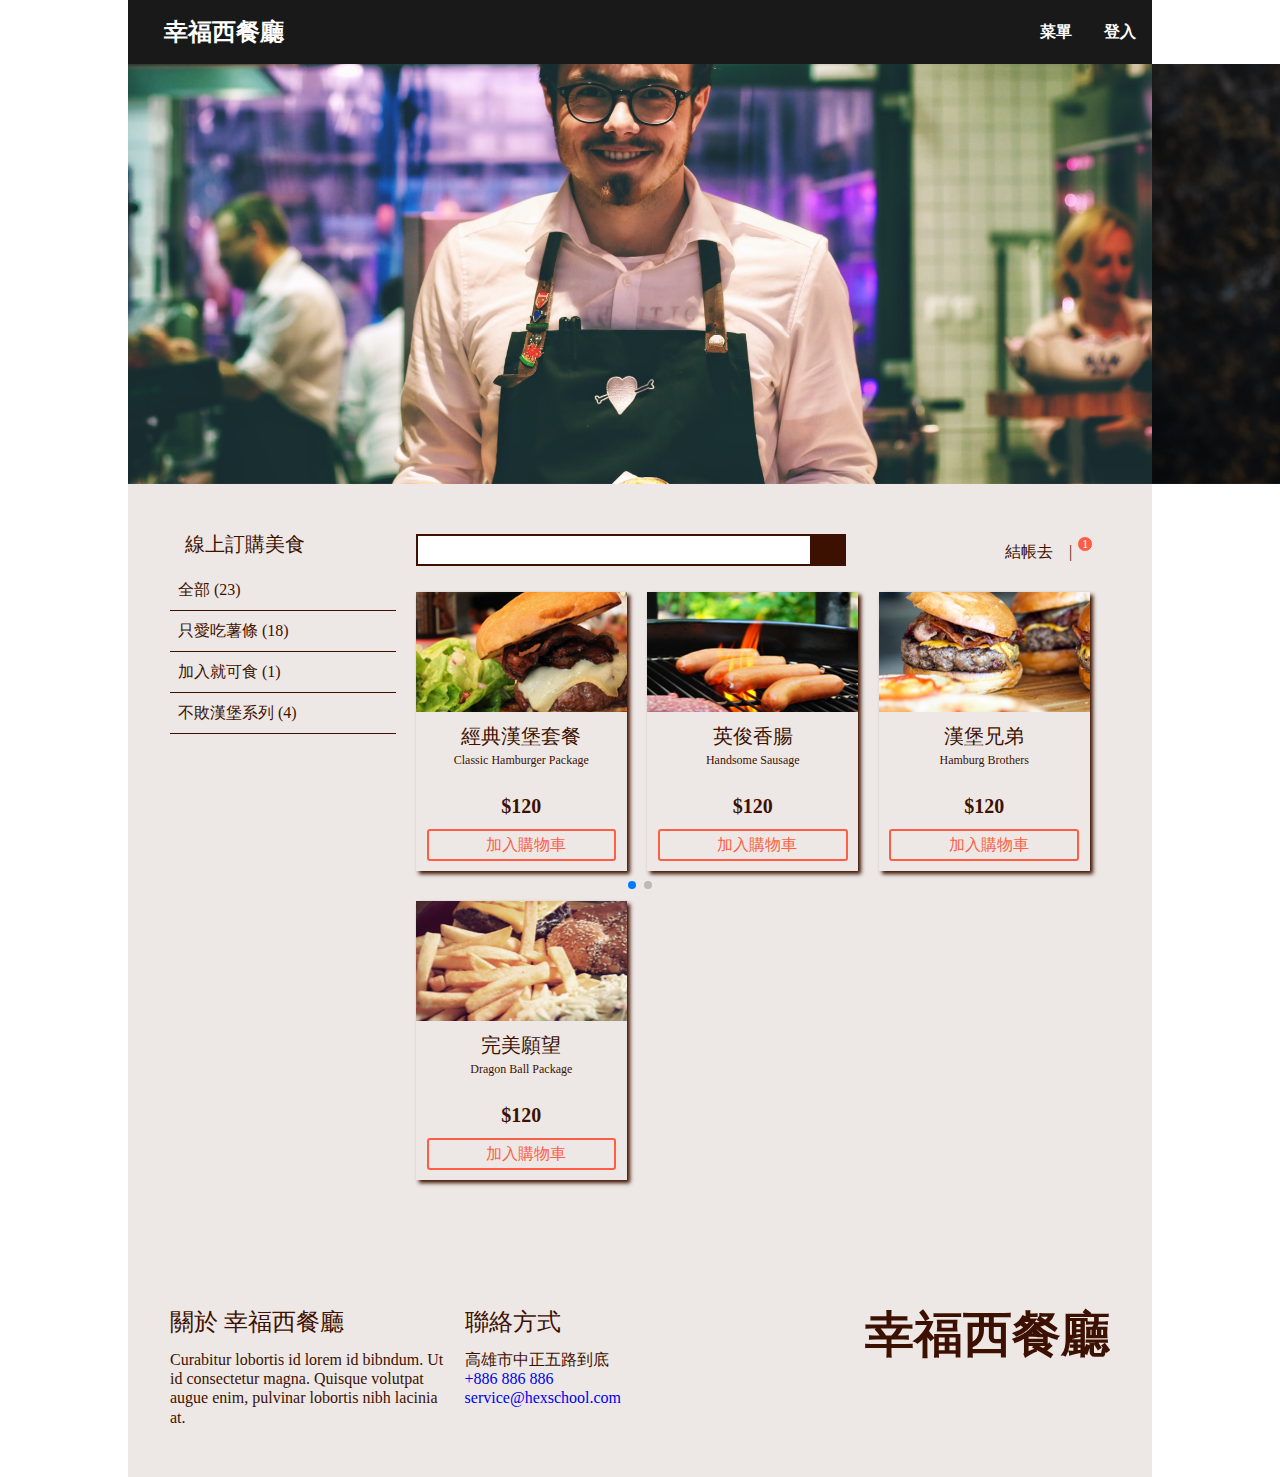
==== commit b2f91fc9: "20" ====
--- a/index2.html
+++ b/index2.html
@@ -112,8 +112,8 @@
                         <h3>聯絡方式</h3>
                         <ul>
                             <li> 高雄市中正五路到底</li>
-                            <li> +886 886 886</li>
-                            <li> service@hexschool.com</li>
+                            <li><a href="tel:+"> +886 886 886</a></li>
+                            <li><a href="mailto:">service@hexschool.com</a></li>
                         </ul>
                     </div>
                 </div>
